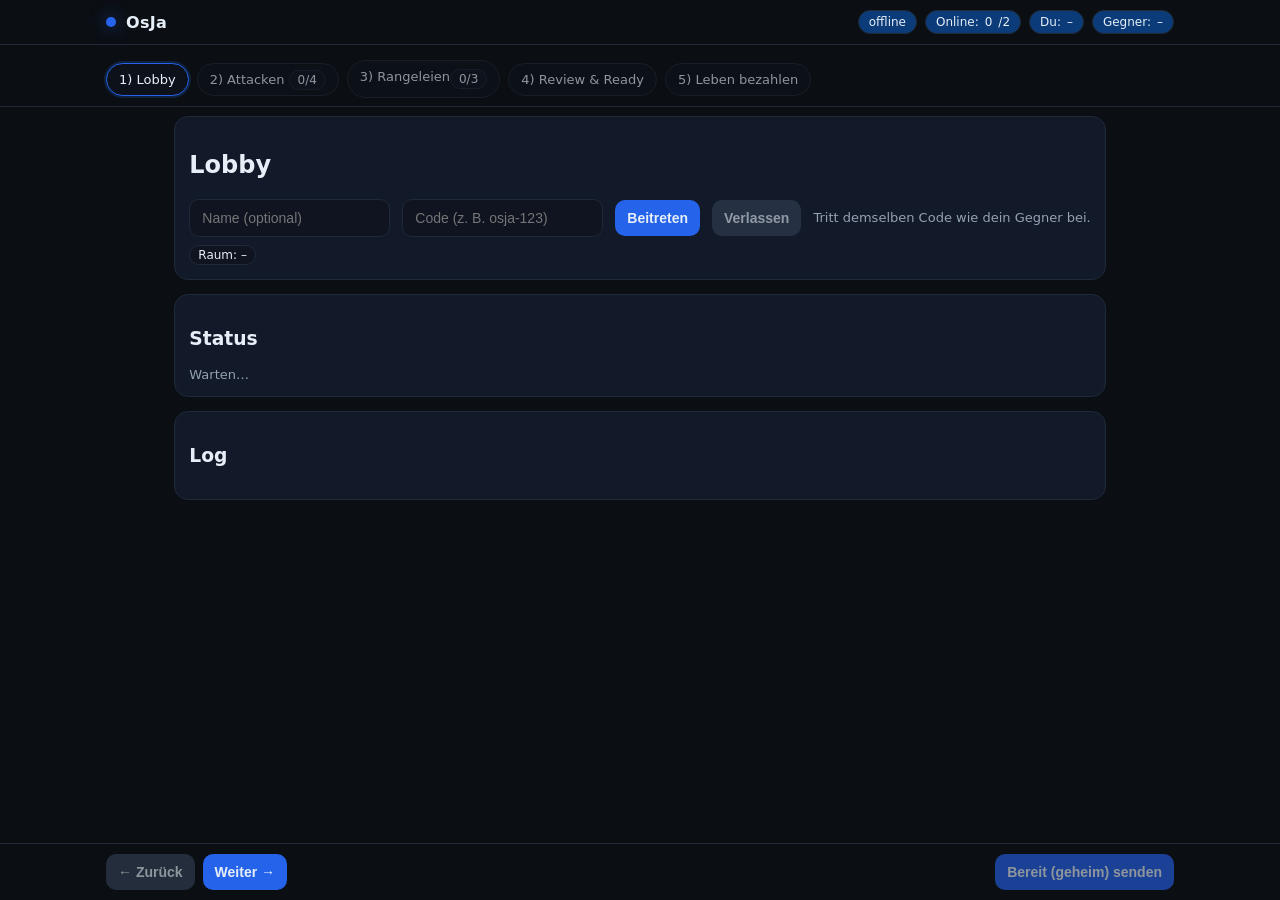
==== battle.html @ c01be44a "Update battle.html" ====
<!doctype html>
<html lang="de">
<head>
  <meta charset="utf-8"/>
  <meta name="viewport" content="width=device-width,initial-scale=1"/>
  <title>OsJa – Battle (überarbeitet)</title>
  <style>
    :root{
      --bg:#0b0f14; --panel:#0e1524; --line:#1f2b3f; --muted:#9aa7b6;
      --me:#38bdf8; --opp:#f472b6; --sys:#a3e635; --accent:#60a5fa;
      --ok:#86efac; --warn:#facc15; --err:#fca5a5;
    }
    *{box-sizing:border-box}
    html,body{margin:0;background:radial-gradient(1200px 600px at 20% -10%,#101827 0%,transparent 70%),
                         radial-gradient(900px 600px at 120% 10%,#0a1220 0%,transparent 60%),
                         var(--bg);color:#e6eef7;font-family:ui-sans-serif,system-ui,-apple-system,Segoe UI,Roboto,Helvetica,Arial,sans-serif}
    a{color:var(--accent)}
    .wrap{max-width:1200px;margin:0 auto;padding:16px}
    h1{margin:0 0 10px;font-size:20px;letter-spacing:.3px}
    h2{margin:6px 0 8px;font-size:16px}
    .muted{color:var(--muted);font-size:13px}

    /* Layout */
    .cols{display:grid;grid-template-columns:320px 1fr 340px;gap:12px}
    @media (max-width:1100px){.cols{grid-template-columns:1fr}}
    .panel{background:linear-gradient(180deg,#101a30,#0b1322);border:1px solid var(--line);border-radius:14px;padding:12px;min-height:120px;box-shadow:0 4px 24px rgba(0,0,0,.35)}

    /* Log */
    .log{max-height:60vh;overflow:auto;font-size:13px;line-height:1.35}
    .log .it{padding:6px 8px;border-bottom:1px solid #0e1420}
    .tag{font-weight:700;margin-right:6px}
    .me{color:var(--me)} .opp{color:var(--opp)} .sys{color:var(--sys)}
    .dmg{color:#f87171} .heal{color:#86efac}

    /* Board */
    .board{display:grid;grid-template-columns:1fr 1fr;gap:10px}
    .side{border:1px dashed var(--line);border-radius:12px;padding:10px;background:rgba(255,255,255,.02)}
    .side h3{margin:4px 0 8px;font-size:14px;display:flex;gap:8px;align-items:center;justify-content:space-between}
    .unit{display:flex;align-items:center;justify-content:space-between;gap:10px;background:#0f1420;border:1px solid var(--line);border-radius:12px;padding:10px;margin-bottom:8px;cursor:pointer;transition:transform .05s ease}
    .unit:hover{transform:translateY(-1px)}
    .unit.sel{outline:2px solid var(--accent);box-shadow:0 0 0 3px rgba(96,165,250,.15) inset}
    .hp{font-family:ui-monospace,Menlo,monospace}
    .pill{border:1px solid var(--line);border-radius:999px;padding:2px 8px;font-size:12px;background:#0b0f14}
    .grid2{display:grid;grid-template-columns:1fr;gap:6px}

    /* Right panel */
    .atklist{max-height:42vh;overflow:auto;border:1px solid var(--line);border-radius:12px;padding:6px;background:#0f1420}
    .atk{display:flex;justify-content:space-between;align-items:center;gap:8px;padding:8px;border-bottom:1px solid #0e1420}
    .atk:last-child{border-bottom:0}
    .small{font-size:12px;color:var(--muted)}
    .footer{display:flex;gap:8px;align-items:center;justify-content:space-between;margin-top:10px}
    .warnb{color:var(--warn)}

    button,select,input{background:#0f1420;color:#e6eef7;border:1px solid var(--line);border-radius:10px;padding:8px 10px;font-size:14px}
    button.primary{background:#2563eb;border:0}
    button:disabled{opacity:.6;cursor:not-allowed}

    .row{display:flex;gap:8px;align-items:center;flex-wrap:wrap}
    .topbar{display:flex;justify-content:space-between;align-items:center;margin-bottom:8px}
  </style>
</head>
<body>
  <div class="wrap">
    <div class="topbar">
      <h1>OsJa – Battle</h1>
      <div class="row">
        <a href="index.html">← Zurück</a>
        <span class="pill" id="turnInfo">Priority: –</span>
        <span class="pill" id="syncInfo">Offline</span>
      </div>
    </div>

    <div class="cols">
      <!-- LEFT: LOG -->
      <div class="panel">
        <h2>Game Log</h2>
        <div class="log" id="log"></div>
      </div>

      <!-- MIDDLE: BOARD -->
      <div class="panel">
        <h2>Spielfeld</h2>
        <div class="board">
          <div class="side" id="meSide">
            <h3>
              <span>Du</span>
              <span>
                <span class="pill hp" id="meHpPill">–</span>
                <span class="pill" id="meRage">Wut: 0</span>
              </span>
            </h3>
            <div class="unit" id="meChar"></div>
            <div class="grid2" style="margin-top:6px">
              <div>
                <div class="row" style="justify-content:space-between"><b>Deine Monster</b></div>
                <div id="myMonsters"></div>
              </div>
            </div>
          </div>

          <div class="side" id="oppSide">
            <h3>
              <span>Gegner</span>
              <span>
                <span class="pill hp" id="oppHpPill">–</span>
                <span class="pill" id="oppRage">Wut: 0</span>
              </span>
            </h3>
            <div class="unit" id="oppChar"></div>
            <div class="grid2" style="margin-top:6px">
              <div>
                <div class="row" style="justify-content:space-between"><b>Gegnerische Monster</b></div>
                <div id="oppMonsters"></div>
              </div>
            </div>
          </div>
        </div>
        <div class="muted" style="margin-top:6px">Tipp: Klicke auf dich/deine Monster, wähle rechts eine Attacke und unten „Fertig“.</div>
      </div>

      <!-- RIGHT: ACTIONS -->
      <div class="panel">
        <h2>Aktionen</h2>
        <div class="muted" id="selInfo">Kein Ziel/Charakter ausgewählt.</div>

        <div style="margin:8px 0">
          <div class="atklist" id="atkList"></div>
        </div>

        <div class="row">
          <label>Target:
            <select id="targetSel"></select>
          </label>
        </div>

        <div class="footer">
          <div class="row">
            <button id="passBtn" class="secondary">Passen</button>
          </div>
          <div class="row">
            <button id="commitBtn" class="primary">Fertig</button>
          </div>
        </div>

        <div class="muted" style="margin-top:8px">
          Priority: Nur der Spieler mit Priority darf ausführen/passen. Danach wechselt Priority.
        </div>
      </div>
    </div>
  </div>

<script>
/*************************
 *  MULTIPLAYER SYNC     *
 *************************/
const params = new URLSearchParams(location.search);
const room = params.get('room') || 'default';
const storeKey = `osja_room_${room}`;          // <— jetzt localStorage (tab-übergreifend)
const clientId = `${Date.now()}_${Math.random().toString(36).slice(2,8)}`;
let lastSeenVersion = 0;

function saveSharedState(payload){
  const pack = { v: (lastSeenVersion+1), by: clientId, ts: Date.now(), payload };
  localStorage.setItem(storeKey, JSON.stringify(pack));
  lastSeenVersion = pack.v;
  updateSyncBadge(true);
}

function readSharedState(){
  const raw = localStorage.getItem(storeKey);
  if(!raw) return null;
  try{ return JSON.parse(raw); }catch(e){ return null; }
}

window.addEventListener('storage', (ev)=>{
  if(ev.key !== storeKey || !ev.newValue) return;
  const pack = JSON.parse(ev.newValue);
  if(pack.by === clientId) return; // Eigene Writes ignorieren
  applyFromShared(pack.payload, pack.v);
});

function updateSyncBadge(ok){
  const el = document.getElementById('syncInfo');
  el.textContent = ok ? 'Verbunden' : 'Offline';
  el.style.background = ok ? 'rgba(134,239,172,.1)' : '';
}

/*************************
 *  GAME BOOTSTRAP       *
 *************************/
// Erwartet: auf der Auswahl-Seite wurde unter osja_game_<room> gespeichert
const selKey = `osja_game_${room}`;
const rawSel = sessionStorage.getItem(selKey);
if(!rawSel){ alert('Kein Game-State gefunden. Zurück zur Auswahl.'); location.href = 'index.html'; }
const gs = JSON.parse(rawSel);

const meStart = Number(gs.life?.myStartLife||500) - Number(gs.life?.myPay||0);
const oppHadVA = (gs.passives?.opp||[]).includes('Verführerisches Angebot');
const oppStartBase = oppHadVA ? 400 : 500;
const oppStart = oppStartBase - Number(gs.life?.oppPay||0);

// eigene bekannte Attacken (aus Auswahl)
const myKnownAttacks = new Set(gs.selections?.attacks || []);

/*************************
 *  CORE MODEL           *
 *************************/
let idSeq = 1; const newId = () => `id_${idSeq++}`;

const state = {
  version: 0,
  priority: gs.life?.starter === 'me' ? 'me' : 'opp',
  me: { id:'me', name: gs.myId || 'Du', hp: meStart, maxHp: meStart, rage: 0, nextDamageBonus: 0,
        passives: new Set(gs.passives?.me || []), knownAttacks: new Set(myKnownAttacks), mods:{ dmgTakenFlatMinus:0 } },
  opp:{ id:'opp', name: gs.oppId || 'Gegner', hp: oppStart, maxHp: oppStartBase, rage:0, nextDamageBonus:0,
        passives: new Set(gs.passives?.opp || []), knownAttacks: new Set(gs.passives?.opp || []), mods:{ dmgTakenFlatMinus:0 } },
  myMonsters: [],
  oppMonsters: [],
  locks: {}, // z.B. Attack-Locks (Wachsames Auge)
  selection: { actor:null, action:null, target:null }
};

if (state.me.passives.has('Metallschild')) state.me.mods.dmgTakenFlatMinus += 10;
if (state.opp.passives.has('Metallschild')) state.opp.mods.dmgTakenFlatMinus += 10;

/*************************
 *  LOGGING              *
 *************************/
const logEl = document.getElementById('log');
function logLine({who='sys', text='', cls=''}){
  const div = document.createElement('div');
  div.className = `it ${cls}`;
  const tag = document.createElement('span');
  tag.className = `tag ${who==='me'?'me':who==='opp'?'opp':'sys'}`;
  tag.textContent = who==='me' ? '[ME]' : who==='opp' ? '[OPP]' : '[SYS]';
  div.appendChild(tag);
  const span = document.createElement('span');
  span.innerHTML = text;
  div.appendChild(span);
  logEl.appendChild(div);
  logEl.scrollTop = logEl.scrollHeight;
}
function logDamage(who, fromName, toName, amt){ logLine({who, text:`<span class="dmg">-${amt} HP</span> ${toName} durch <b>${fromName}</b>.`}); }
function logHeal(who, targetName, amt){ logLine({who, text:`<span class="heal">+${amt} HP</span> für <b>${targetName}</b>.`}); }
function logGainLife(who, targetName, amt){ logLine({who, text:`<span class="heal">+${amt} Max-HP</span> & HP für <b>${targetName}</b>.`}); }

/*************************
 *  RENDER               *
 *************************/
const $ = (id)=>document.getElementById(id);
const meHpPill = $("meHpPill"), oppHpPill = $("oppHpPill"), meRage = $("meRage"), oppRage = $("oppRage"), turnInfo = $("turnInfo");
const meChar = $("meChar"), oppChar = $("oppChar"), myMonWrap = $("myMonsters"), oppMonWrap = $("oppMonsters");
const atkList = $("atkList"), selInfo = $("selInfo"), targetSel = $("targetSel"), commitBtn = $("commitBtn"), passBtn = $("passBtn");

function fmtHP(u){ return `${u.hp}/${u.maxHp}`; }
function renderHpBars(){ meHpPill.textContent = fmtHP(state.me); oppHpPill.textContent = fmtHP(state.opp); meRage.textContent = `Wut: ${state.me.rage}`; oppRage.textContent = `Wut: ${state.opp.rage}`; }
function renderPriority(){ turnInfo.textContent = `Priority: ${state.priority==='me'?'Du':'Gegner'}`; commitBtn.disabled = !(state.priority==='me' && state.selection.actor && state.selection.action && isOwn(state.selection.actor)); passBtn.disabled = !(state.priority==='me'); }

function unitBox(u, sel){ return `<div><b>${u.name}</b>${u.taunt?' <span class="pill">Spott</span>':''}${u.atk>0&&u.side?` <span class="pill">ATK ${u.atk}</span>`:''}</div><div class="hp">${fmtHP(u)}</div>`; }

function renderUnits(){
  meChar.innerHTML = unitBox({...state.me, side:'me'}, state.selection.actor==='me');
  meChar.className = 'unit'+(state.selection.actor==='me'?' sel':'');
  meChar.onclick = ()=>selectActor('me');

  oppChar.innerHTML = unitBox({...state.opp, side:'opp'}, state.selection.actor==='opp');
  oppChar.className = 'unit'+(state.selection.actor==='opp'?' sel':'');
  oppChar.onclick = ()=>selectActor('opp');

  myMonWrap.innerHTML='';
  state.myMonsters.forEach(m=>{
    const d=document.createElement('div');
    d.className='unit'+(state.selection.actor===m.id?' sel':'');
    d.innerHTML=unitBox({...m, side:'me'});
    d.onclick=()=>selectActor(m.id);
    myMonWrap.appendChild(d);
  });
  oppMonWrap.innerHTML='';
  state.oppMonsters.forEach(m=>{
    const d=document.createElement('div');
    d.className='unit'+(state.selection.actor===m.id?' sel':'');
    d.innerHTML=unitBox({...m, side:'opp'});
    d.onclick=()=>selectActor(m.id);
    oppMonWrap.appendChild(d);
  });

  // target select
  targetSel.innerHTML='';
  getAllUnits().forEach(u=>{
    const opt=document.createElement('option');
    opt.value=u.id; opt.textContent=`${u.side==='me'?'[ME]':'[OPP]'} ${u.name}`;
    targetSel.appendChild(opt);
  });
  if (state.selection.target) targetSel.value = state.selection.target;
}

function isOwn(actorId){
  if(actorId==='me') return true;
  if(actorId==='opp') return false;
  return !!state.myMonsters.find(x=>x.id===actorId);
}

function renderActions(){
  const actor = getUnit(state.selection.actor);
  let actions=[]; let readOnly=false;
  if(!actor){ selInfo.textContent='Kein Ziel/Charakter ausgewählt.'; }
  else{
    selInfo.textContent = `Ausgewählt: ${actor.side==='me'?'[ME]':'[OPP]'} ${actor.name}`;

    if(actor.side==='me'){
      // Hauptcharakter → eigene bekannten Attacken + generische
      actions = [...state.me.knownAttacks];
    } else if(actor.side==='opp'){
      // Gegner: nur Anzeige (read-only)
      actions = [...state.opp.knownAttacks];
      readOnly=true;
    } else {
      // Monster: Standardangriff, falls ATK>0 und kann angreifen
      if(actor.atk>0 && actor.canAttack!==false){ actions.push(`Monsterangriff (${actor.atk})`); }
      // evtl. eigene bekannte Attacken des Monsters
      if(actor.knownAttacks) actions = actions.concat([...actor.knownAttacks]);
    }
  }

  atkList.innerHTML='';
  actions.forEach(a=>{
    const row=document.createElement('div'); row.className='atk';
    const left=document.createElement('div'); left.innerHTML = `<b>${a}</b>`;
    const right=document.createElement('div');
    if(!readOnly && isOwn(actor?.id)){
      const btn=document.createElement('button'); btn.textContent='Wählen';
      btn.onclick=()=>{ state.selection.action=a; renderActions(); renderPriority(); };
      right.appendChild(btn);
    } else {
      right.innerHTML = `<span class="small muted">Nur Anzeige</span>`;
    }
    row.appendChild(left); row.appendChild(right);
    if(state.selection.action===a){ row.style.outline='2px solid #2563eb'; }
    atkList.appendChild(row);
  });
  if(actions.length===0){ atkList.innerHTML = `<div class="small">Für diese Einheit sind noch keine Attacken bekannt.</div>`; }
}

function renderAll(){ renderHpBars(); renderUnits(); renderActions(); renderPriority(); }

/*************************
 *  SELECTION            *
 *************************/
function selectActor(id){
  state.selection.actor=id;
  const actor = getUnit(id);
  const defaultTarget = (actor?.side==='me' ? state.opp.id : state.me.id);
  state.selection.target = defaultTarget;
  state.selection.action = null;
  renderAll();
}

targetSel.addEventListener('change', ()=>{ state.selection.target = targetSel.value; renderPriority(); });

/*************************
 *  UTILS / ACCESS       *
 *************************/
function getAllUnits(){
  return [
    {...state.me, side:'me'},
    ...state.myMonsters.map(m=>({...m, side:'me'})),
    {...state.opp, side:'opp'},
    ...state.oppMonsters.map(m=>({...m, side:'opp'})),
  ];
}
function getUnit(id){
  if(!id) return null;
  if(id==='me') return {...state.me, side:'me'};
  if(id==='opp') return {...state.opp, side:'opp'};
  const m1=state.myMonsters.find(x=>x.id===id); if(m1) return {...m1, side:'me'};
  const m2=state.oppMonsters.find(x=>x.id===id); if(m2) return {...m2, side:'opp'};
  return null;
}
function refUnit(id){
  if(id==='me') return state.me;
  if(id==='opp') return state.opp;
  let r=state.myMonsters.find(x=>x.id===id); if(r) return r;
  r=state.oppMonsters.find(x=>x.id===id); if(r) return r;
  return null;
}
function clampHp(u){ u.hp = Math.max(0, Math.min(u.hp, u.maxHp)); }

/*************************
 *  ENGINE               *
 *************************/
const Engine = {
  damage({srcId, tgtId, base, modifiable=true, label='Attacke'}){
    const src = refUnit(srcId), tgt = refUnit(tgtId);
    if(!src || !tgt) return;
    let dmg = base;
    if (modifiable) {
      const bonus = (src.nextDamageBonus||0) + (src.rage||0);
      dmg += bonus;
      src.nextDamageBonus = 0; // verbrauchen
      src.rage = 0;
      const red = (tgt.mods?.dmgTakenFlatMinus||0);
      dmg = Math.max(0, dmg - red);
    }
    tgt.hp -= dmg; clampHp(tgt);
    logDamage(src.side||'me', label, tgt.name||tgt.id, dmg);
  },
  heal({tgtId, amount}){ const t = refUnit(tgtId); if(!t) return; const before=t.hp; t.hp=Math.min(t.maxHp,t.hp+amount); logHeal(t.side||'me', t.name||t.id, t.hp-before); },
  gainLife({tgtId, amount}){ const t=refUnit(tgtId); if(!t) return; t.maxHp+=amount; t.hp+=amount; logGainLife(t.side||'me', t.name||t.id, amount); },
  addNextDamageBonus({srcId, amount, label}){ const s=refUnit(srcId); if(!s) return; s.nextDamageBonus=(s.nextDamageBonus||0)+amount; logLine({who:s.side||'me', text:`${label||'Bonus'}: +${amount} auf nächste Schadensattacke.`}); },
  addRage({srcId, amount}){ const s=refUnit(srcId); if(!s) return; s.rage=(s.rage||0)+amount; logLine({who:s.side||'me', text:`Wut +${amount}.`}); },
  summon({side,name,hp,maxHp,atk=0,taunt=false,canAttack=true,onSummonDamage=0}){
    const u = { id:newId(), name, hp:hp??maxHp, maxHp:maxHp??hp, atk, taunt, canAttack, knownAttacks:new Set() };
    if(side==='me') state.myMonsters.push(u); else state.oppMonsters.push(u);
    logLine({ who: side, text:`beschwört <b>${name}</b> (${atk}/${u.maxHp}${taunt?' mit Spott':''}).`});
    if(onSummonDamage>0){ const targetId = side==='me' ? state.opp.id : state.me.id; Engine.damage({srcId:u.id, tgtId:targetId, base:onSummonDamage, label:`${name} (Beschwörung)`}); }
  },
  grantTaunt({tgtId}){ const t=refUnit(tgtId); if(!t) return; t.taunt = true; logLine({who:t.side||'me', text:`<b>${t.name}</b> erhält Spott.`}); },
  grantAttack100({tgtId}){ const t=refUnit(tgtId); if(!t) return; t.knownAttacks = t.knownAttacks || new Set(); t.knownAttacks.add('Lehren: 100 Schaden'); logLine({who:t.side||'me', text:`<b>${t.name}</b> lernt: „100 Schaden“.`}); },
  giveAlliedMonstersLife({side, amount}){
    const arr = side==='me' ? state.myMonsters : state.oppMonsters;
    arr.forEach(m=>{ m.maxHp += amount; m.hp += amount; });
    logLine({ who: side, text:`Alle eigenen Monster erhalten +${amount} Leben.` });
  },
  sacrifice({side, monId}){
    const arr = side==='me' ? state.myMonsters : state.oppMonsters;
    const idx = arr.findIndex(m=>m.id===monId); if(idx<0) return;
    const m = arr[idx]; arr.splice(idx,1);
    const team = side==='me' ? [state.me, ...state.myMonsters] : [state.opp, ...state.oppMonsters];
    team.forEach(u=>{ u.maxHp += m.maxHp; u.hp += m.maxHp; });
    logLine({who:side, text:`opfert <b>${m.name}</b>. Verbündete erhalten zusammen +${m.maxHp} Max-HP und HP.`});
  }
};

/*************************
 *  ATTACKS REGISTRY     *
 *************************/
const ATK = {
  // GENERISCHER MONSTERANGRIFF
  'Monsterangriff': { needsTarget:true, run: ({actorId,targetId})=>{ const a=refUnit(actorId); Engine.damage({srcId:actorId,tgtId:targetId,base:a.atk,modifiable:true,label:`${a.name} greift an`}); } },

  // BASICS
  'Schwertschlag': { needsTarget:true, run: ({actorId,targetId})=>Engine.damage({srcId:actorId,tgtId:targetId,base:100,modifiable:true,label:'Schwertschlag'}) },
  'Verrat': { needsTarget:true, run: ({actorId,targetId})=>Engine.damage({srcId:actorId,tgtId:targetId,base:80,modifiable:true,label:'Verrat'}) },
  'Sicherer Schlag': { needsTarget:true, run: ({actorId,targetId})=>Engine.damage({srcId:actorId,tgtId:targetId,base:90,modifiable:false,label:'Sicherer Schlag'}) },
  'Geheime Mission': { needsTarget:true, run: ({actorId,targetId})=>Engine.damage({srcId:actorId,tgtId:targetId,base:90,modifiable:true,label:'Geheime Mission'}) },
  'Sichere und geheime Mission': { needsTarget:true, run: ({actorId,targetId})=>Engine.damage({srcId:actorId,tgtId:targetId,base:60,modifiable:false,label:'Sichere und geheime Mission'}) },
  'Heilung': { needsTarget:true, run: ({targetId})=>Engine.heal({tgtId:targetId,amount:100}) },
  'Über dem Horizont': { needsTarget:false, run: ({actorId})=>Engine.gainLife({tgtId:actorId,amount:120}) },
  'Wut': { needsTarget:false, run: ({actorId})=>Engine.addNextDamageBonus({srcId:actorId,amount:20,label:'Wut'}) },
  'Vorbereitung': { needsTarget:false, run: ({actorId})=>Engine.addNextDamageBonus({srcId:actorId,amount:30,label:'Vorbereitung'}) },
  'Feurige Waffen': { needsTarget:false, run: ({actorId})=>Engine.addRage({srcId:actorId,amount:10}) },
  'Hartes Training': { needsTarget:false, run: ({actorId})=>Engine.addRage({srcId:actorId,amount:10}) },
  'Messerstich': { needsTarget:true, run: ({actorId,targetId})=>Engine.damage({srcId:actorId,tgtId:targetId,base:20,modifiable:true,label:'Messerstich'}) },
  'Messerwürfe': { needsTarget:true, run: ({actorId,targetId})=>{ for(let i=0;i<4;i++) Engine.damage({srcId:actorId,tgtId:targetId,base:20,modifiable:true,label:'Messerwürfe'}); } },
  'Letzter Wille': { needsTarget:true, run: ({actorId,targetId})=>{ for(let i=0;i<5;i++) Engine.damage({srcId:actorId,tgtId:targetId,base:20,modifiable:true,label:'Letzter Wille'}); } },
  'Finale': { needsTarget:true, run: ({actorId,targetId})=>Engine.damage({srcId:actorId,tgtId:targetId,base:150,modifiable:true,label:'Finale'}) },
  'Seelenschlag': { needsTarget:true, run: ({actorId,targetId})=>{ Engine.damage({srcId:actorId,tgtId:targetId,base:120,modifiable:true,label:'Seelenschlag'}); Engine.damage({srcId:actorId,tgtId:actorId,base:50,modifiable:false,label:'Selbstschaden'}); } },
  'Gleichheit': { needsTarget:false, run: ({actorId})=>{ const enemy = actorId==='me'? state.opp : state.me; const me = actorId==='me'? state.me : state.opp; enemy.hp = Math.min(enemy.maxHp, me.hp); logLine({who: (actorId==='me'?'me':'opp'), text:`Gleicht die gegnerischen Leben auf ${enemy.hp} an.`}); } },
  'Langsam, aber sicher': { needsTarget:true, run: ({actorId,targetId})=>{ const a=refUnit(actorId); a._done = a._done||0; a._done++; const count = a._done; Engine.damage({srcId:actorId,tgtId:targetId,base:10*count,modifiable:true,label:'Langsam, aber sicher'}); } },

  // LEHREN / BUFFS
  'Lehren': { needsTarget:true, run: ({targetId})=>Engine.grantAttack100({tgtId:targetId}) },
  'Lehren: 100 Schaden': { needsTarget:true, run: ({actorId,targetId})=>Engine.damage({srcId:actorId,tgtId:targetId,base:100,modifiable:true,label:'100 Schaden'}) },
  'Geschenk des Lebens': { needsTarget:false, run: ({actorId})=>{ const side = actorId==='me'?'me':'opp'; Engine.giveAlliedMonstersLife({side, amount:50}); } },
  'Lebender Schild': { needsTarget:true, run: ({targetId})=>Engine.grantTaunt({tgtId:targetId}) },
  'Opfer': { needsTarget:true, run: ({actorId,targetId})=>{ const side = (getUnit(targetId)?.side)||'me'; Engine.sacrifice({side, monId:targetId}); } },

  // BESCHWÖRUNGEN
  'Freund der Tiere': { needsTarget:false, run: ({actorId})=>{ const side = actorId==='me'?'me':'opp'; Engine.summon({side,name:'Tierfreund-Monster',hp:50,maxHp:50,atk:50}); } },
  'Karnickel': { needsTarget:false, run: ({actorId})=>{ const side = actorId==='me'?'me':'opp'; for(let i=0;i<3;i++) Engine.summon({side,name:`Kaninchen ${i+1}`,hp:10,maxHp:10,atk:0}); } },
  'Lebender Baum': { needsTarget:false, run: ({actorId})=>{ const side = actorId==='me'?'me':'opp'; Engine.summon({side,name:'Lebender Baum',hp:150,maxHp:150,atk:0}); } },
  'Wand': { needsTarget:false, run: ({actorId})=>{ const side = actorId==='me'?'me':'opp'; Engine.summon({side,name:'Wand',hp:10,maxHp:10,atk:0,taunt:true,canAttack:false}); } },
  'Feuerkobold': { needsTarget:false, run: ({actorId})=>{ const side = actorId==='me'?'me':'opp'; Engine.summon({side,name:'Feuerkobold',hp:50,maxHp:50,atk:0,onSummonDamage:50}); } }
};

/*************************
 *  ACTION FLOW          *
 *************************/
commitBtn.addEventListener('click', ()=>{
  if(state.priority!=='me'){ warn('Du hast gerade keine Priority.'); return; }
  const actor = getUnit(state.selection.actor);
  if(!actor){ warn('Kein Akteur gewählt.'); return; }
  if(!isOwn(actor.id)){ warn('Du kannst nur mit deinen Einheiten agieren.'); return; }
  const actionName = state.selection.action; if(!actionName){ warn('Bitte eine Attacke auswählen.'); return; }

  const impl = resolveAttack(actionName, actor.id); if(!impl){ warn(`Kein Handler für „${actionName}“.`); return; }

  let targetId = state.selection.target;
  if(impl.needsTarget && !targetId){ warn('Bitte ein Ziel wählen.'); return; }
  if(!impl.needsTarget) targetId = null;

  // Ausführen → in "local" State, dann synchron speichern
  try{
    impl.run({actorId:actor.id, targetId});
    logLine({who:'me', text:`setzt <b>${actionName}</b> ein${targetId?` → <i>${getUnit(targetId)?.name||targetId}</i>`:''}.`});
  }catch(e){ warn('Fehler bei Attacke: '+(e?.message||e)); return; }

  postActionCleanup(actor.id, actionName);
  // Sync: Speichere gesamten State (Serialisierung von Sets!)
  saveSharedState(serializeState());
});

passBtn.addEventListener('click', ()=>{
  if(state.priority!=='me'){ warn('Du hast gerade keine Priority.'); return; }
  logLine({who:'me', text:`passt.`, cls:'muted'});
  endPriority();
  saveSharedState(serializeState());
});

function endPriority(){ state.priority = (state.priority==='me'?'opp':'me'); renderAll(); }

function postActionCleanup(actorId, actionName){ checkWin(); endPriority(); }

function checkWin(){
  if(state.me.hp<=0 && state.opp.hp<=0){ logLine({text:'Unentschieden – beide besiegt.', who:'sys'}); commitBtn.disabled = passBtn.disabled = true; }
  else if(state.me.hp<=0){ logLine({text:'Du wurdest besiegt.', who:'sys'}); commitBtn.disabled = passBtn.disabled = true; }
  else if(state.opp.hp<=0){ logLine({text:'Der Gegner wurde besiegt! 🎉', who:'sys'}); commitBtn.disabled = passBtn.disabled = true; }
}

function warn(msg){ logLine({who:'sys', text:`<span class="warnb">Hinweis:</span> ${msg}`}); }

/*************************
 *  ATTACK RESOLUTION    *
 *************************/
function resolveAttack(name, actorId){
  if(name.startsWith('Monsterangriff')) return ATK['Monsterangriff'];
  if(ATK[name]) return ATK[name];
  // Fallback: Von Lehren vergebene
  if(name==='Lehren: 100 Schaden') return ATK['Lehren: 100 Schaden'];
  return null;
}

/*************************
 *  SERIALIZE / APPLY    *
 *************************/
function serializeState(){
  // Sets → Arrays
  const to = (u)=>({ ...u, passives:[...(u.passives||[])], knownAttacks:[...(u.knownAttacks||[])] });
  return {
    version: (state.version||0)+1,
    priority: state.priority,
    me: to(state.me), opp: to(state.opp),
    myMonsters: state.myMonsters.map(to),
    oppMonsters: state.oppMonsters.map(to)
  };
}

function inflateUnit(u){ return ({...u, passives:new Set(u.passives||[]), knownAttacks:new Set(u.knownAttacks||[])}); }

function applyFromShared(payload, v){
  // In dieser Implementierung spiegeln beide Tabs denselben Zustand.
  // Tab A ist "me" aus seiner Sicht, Tab B muss die Seiten drehen.
  // Heuristik: Wenn gs.myId/oppId unterschiedlich sind, drehe für Remote.
  const remote = payload;
  state.version = remote.version;
  state.priority = (remote.priority==='me' ? 'opp' : 'me'); // Sicht drehen

  // Seiten tauschen (damit dieser Client weiterhin "me" ist)
  state.me = inflateUnit(remote.opp);
  state.opp = inflateUnit(remote.me);
  state.myMonsters = remote.oppMonsters.map(inflateUnit);
  state.oppMonsters = remote.myMonsters.map(inflateUnit);

  renderAll();
}

/*************************
 *  INIT                 *
 *************************/
(function init(){
  logLine({who:'sys', text:`Match geladen. Starter (Priority): <b>${state.priority==='me'?'Du':'Gegner'}</b>.`});
  // Falls es schon einen Shared-State gibt, übernehmen (zweiter Tab)
  const pack = readSharedState();
  if(pack){ applyFromShared(pack.payload, pack.v); lastSeenVersion = pack.v; updateSyncBadge(true); }
  else { renderAll(); saveSharedState(serializeState()); }
})();
</script>
</body>
</html>
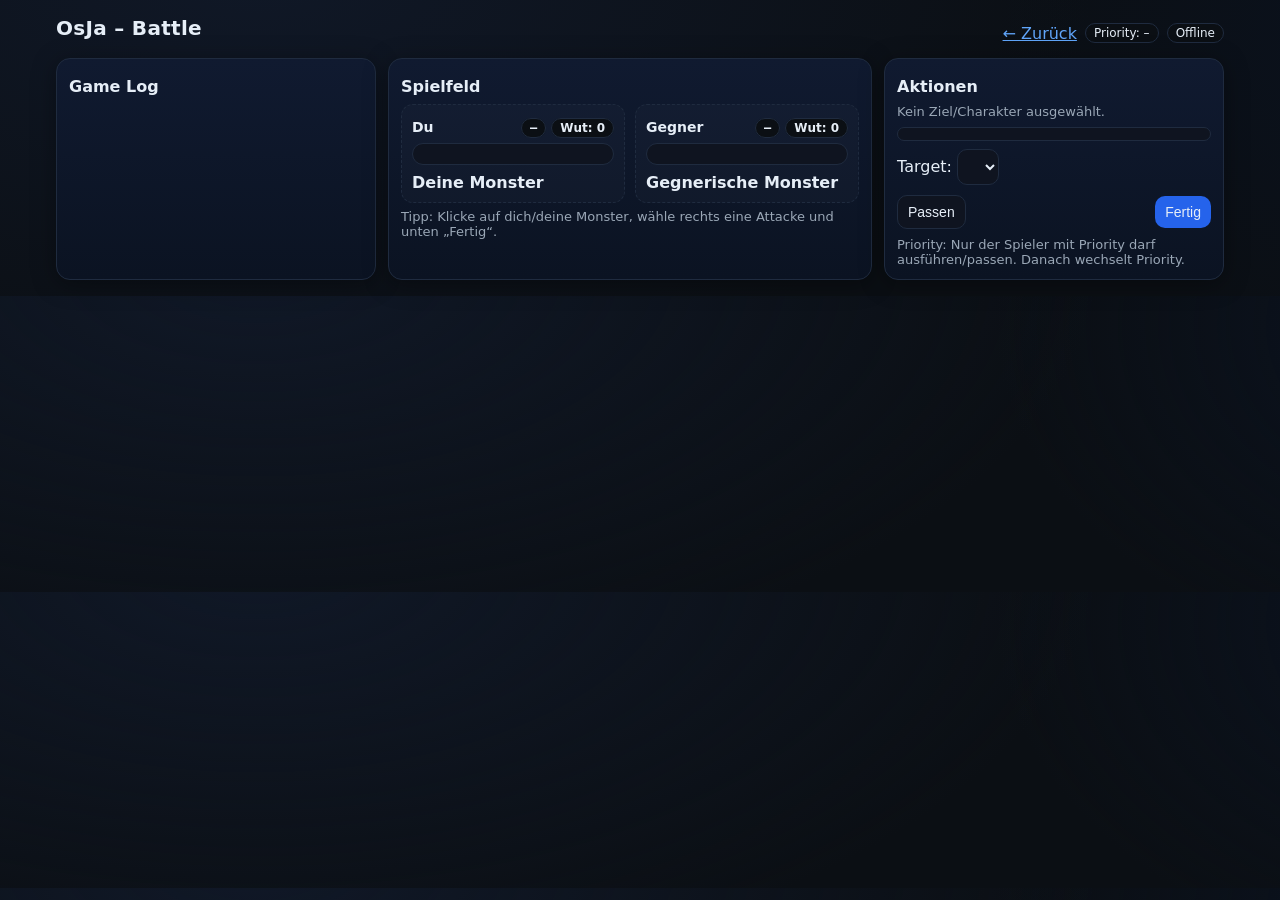
==== commit 343577a1: "Merge branch 'main' into codex/fix-errors-in-battle.html-0rrfrd" ====
--- a/battle.html
+++ b/battle.html
@@ -210,14 +210,15 @@
 const state = {
   version: 0,
   priority: gs.life?.starter === 'me' ? 'me' : 'opp',
-  me: { id:'me', name: gs.myId || 'Du', hp: meStart, maxHp: meStart, rage: 0, nextDamageBonus: 0,
+  me: { id:'me', name: (gs.myId || 'Du').split('-')[0], hp: meStart, maxHp: meStart, rage: 0, nextDamageBonus: 0,
         passives: new Set(gs.passives?.me || []), knownAttacks: new Set(myKnownAttacks), mods:{ dmgTakenFlatMinus:0 } },
-  opp:{ id:'opp', name: gs.oppId || 'Gegner', hp: oppStart, maxHp: oppStartBase, rage:0, nextDamageBonus:0,
-        passives: new Set(gs.passives?.opp || []), knownAttacks: new Set(gs.passives?.opp || []), mods:{ dmgTakenFlatMinus:0 } },
+  opp:{ id:'opp', name: (gs.oppId || 'Gegner').split('-')[0], hp: oppStart, maxHp: oppStartBase, rage:0, nextDamageBonus:0,
+        passives: new Set(gs.passives?.opp || []), knownAttacks: new Set(), mods:{ dmgTakenFlatMinus:0 } },
   myMonsters: [],
   oppMonsters: [],
   locks: {}, // z.B. Attack-Locks (Wachsames Auge)
-  selection: { actor:null, action:null, target:null }
+  selection: { actor:null, action:null, target:null },
+  log: []
 };
 
 if (state.me.passives.has('Metallschild')) state.me.mods.dmgTakenFlatMinus += 10;
@@ -228,6 +229,7 @@
  *************************/
 const logEl = document.getElementById('log');
 function logLine({who='sys', text='', cls=''}){
+  state.log.push({who, text, cls});
   const div = document.createElement('div');
   div.className = `it ${cls}`;
   const tag = document.createElement('span');
@@ -238,6 +240,22 @@
   span.innerHTML = text;
   div.appendChild(span);
   logEl.appendChild(div);
+  logEl.scrollTop = logEl.scrollHeight;
+}
+function renderLog(){
+  logEl.innerHTML='';
+  state.log.forEach(entry=>{
+    const div=document.createElement('div');
+    div.className=`it ${entry.cls||''}`;
+    const tag=document.createElement('span');
+    tag.className=`tag ${entry.who==='me'?'me':entry.who==='opp'?'opp':'sys'}`;
+    tag.textContent=entry.who==='me'?'[ME]':entry.who==='opp'?'[OPP]':'[SYS]';
+    div.appendChild(tag);
+    const span=document.createElement('span');
+    span.innerHTML=entry.text;
+    div.appendChild(span);
+    logEl.appendChild(div);
+  });
   logEl.scrollTop = logEl.scrollHeight;
 }
 function logDamage(who, fromName, toName, amt){ logLine({who, text:`<span class="dmg">-${amt} HP</span> ${toName} durch <b>${fromName}</b>.`}); }
@@ -307,25 +325,28 @@
   else{
     selInfo.textContent = `Ausgewählt: ${actor.side==='me'?'[ME]':'[OPP]'} ${actor.name}`;
 
-    if(actor.side==='me'){
-      // Hauptcharakter → eigene bekannten Attacken + generische
+    if(actor.id==='me'){
       actions = [...state.me.knownAttacks];
-    } else if(actor.side==='opp'){
-      // Gegner: nur Anzeige (read-only)
-      actions = [...state.opp.knownAttacks];
-      readOnly=true;
+      readOnly = false;
+    } else if(actor.id==='opp'){
+      // Gegner: Passiven (nur Anzeige) + bekannte Attacken (nur Anzeige)
+      actions = [...state.opp.passives].map(p=>`${p} (Passiv)`).concat([...state.opp.knownAttacks]);
+      readOnly = true;
     } else {
-      // Monster: Standardangriff, falls ATK>0 und kann angreifen
+      // Monster
       if(actor.atk>0 && actor.canAttack!==false){ actions.push(`Monsterangriff (${actor.atk})`); }
-      // evtl. eigene bekannte Attacken des Monsters
+      if(actor.passives) actions = actions.concat([...actor.passives].map(p=>`${p} (Passiv)`));
       if(actor.knownAttacks) actions = actions.concat([...actor.knownAttacks]);
+      if(actor.side==='opp') readOnly=true;
     }
   }
 
   atkList.innerHTML='';
   actions.forEach(a=>{
     const row=document.createElement('div'); row.className='atk';
-    const left=document.createElement('div'); left.innerHTML = `<b>${a}</b>`;
+    const left=document.createElement('div');
+    const desc=getAttackDesc(a);
+    left.innerHTML = `<b>${a}</b>${desc?`<div class="small">${desc}</div>`:''}`;
     const right=document.createElement('div');
     if(!readOnly && isOwn(actor?.id)){
       const btn=document.createElement('button'); btn.textContent='Wählen';
@@ -341,7 +362,7 @@
   if(actions.length===0){ atkList.innerHTML = `<div class="small">Für diese Einheit sind noch keine Attacken bekannt.</div>`; }
 }
 
-function renderAll(){ renderHpBars(); renderUnits(); renderActions(); renderPriority(); }
+function renderAll(){ renderHpBars(); renderUnits(); renderActions(); renderPriority(); renderLog(); }
 
 /*************************
  *  SELECTION            *
@@ -385,37 +406,48 @@
 }
 function clampHp(u){ u.hp = Math.max(0, Math.min(u.hp, u.maxHp)); }
 
+function getSide(id){
+  if(id==='me' || state.myMonsters.some(m=>m.id===id)) return 'me';
+  if(id==='opp' || state.oppMonsters.some(m=>m.id===id)) return 'opp';
+  return 'me';
+}
+
+function recordKnownAttack(actorId, name){
+  const r = refUnit(actorId); if(!r) return;
+  r.knownAttacks = r.knownAttacks || new Set();
+  r.knownAttacks.add(name);
+}
+
 /*************************
  *  ENGINE               *
  *************************/
 const Engine = {
-  damage({srcId, tgtId, base, modifiable=true, label='Attacke'}){
+  damage({srcId, tgtId, base, modifiable=true, label='Attacke', consume=true}){
     const src = refUnit(srcId), tgt = refUnit(tgtId);
     if(!src || !tgt) return;
     let dmg = base;
     if (modifiable) {
       const bonus = (src.nextDamageBonus||0) + (src.rage||0);
       dmg += bonus;
-      src.nextDamageBonus = 0; // verbrauchen
-      src.rage = 0;
+      if(consume){ src.nextDamageBonus = 0; src.rage = 0; }
       const red = (tgt.mods?.dmgTakenFlatMinus||0);
       dmg = Math.max(0, dmg - red);
     }
     tgt.hp -= dmg; clampHp(tgt);
-    logDamage(src.side||'me', label, tgt.name||tgt.id, dmg);
+    logDamage(getSide(srcId), label, tgt.name||tgt.id, dmg);
   },
-  heal({tgtId, amount}){ const t = refUnit(tgtId); if(!t) return; const before=t.hp; t.hp=Math.min(t.maxHp,t.hp+amount); logHeal(t.side||'me', t.name||t.id, t.hp-before); },
-  gainLife({tgtId, amount}){ const t=refUnit(tgtId); if(!t) return; t.maxHp+=amount; t.hp+=amount; logGainLife(t.side||'me', t.name||t.id, amount); },
-  addNextDamageBonus({srcId, amount, label}){ const s=refUnit(srcId); if(!s) return; s.nextDamageBonus=(s.nextDamageBonus||0)+amount; logLine({who:s.side||'me', text:`${label||'Bonus'}: +${amount} auf nächste Schadensattacke.`}); },
-  addRage({srcId, amount}){ const s=refUnit(srcId); if(!s) return; s.rage=(s.rage||0)+amount; logLine({who:s.side||'me', text:`Wut +${amount}.`}); },
+  heal({tgtId, amount}){ const t = refUnit(tgtId); if(!t) return; const before=t.hp; t.hp=Math.min(t.maxHp,t.hp+amount); logHeal(getSide(tgtId), t.name||t.id, t.hp-before); },
+  gainLife({tgtId, amount}){ const t=refUnit(tgtId); if(!t) return; t.maxHp+=amount; t.hp+=amount; logGainLife(getSide(tgtId), t.name||t.id, amount); },
+  addNextDamageBonus({srcId, amount, label}){ const s=refUnit(srcId); if(!s) return; s.nextDamageBonus=(s.nextDamageBonus||0)+amount; logLine({who:getSide(srcId), text:`${label||'Bonus'}: +${amount} auf nächste Schadensattacke.`}); },
+  addRage({srcId, amount}){ const s=refUnit(srcId); if(!s) return; s.rage=(s.rage||0)+amount; logLine({who:getSide(srcId), text:`Wut +${amount}.`}); },
   summon({side,name,hp,maxHp,atk=0,taunt=false,canAttack=true,onSummonDamage=0}){
     const u = { id:newId(), name, hp:hp??maxHp, maxHp:maxHp??hp, atk, taunt, canAttack, knownAttacks:new Set() };
     if(side==='me') state.myMonsters.push(u); else state.oppMonsters.push(u);
     logLine({ who: side, text:`beschwört <b>${name}</b> (${atk}/${u.maxHp}${taunt?' mit Spott':''}).`});
     if(onSummonDamage>0){ const targetId = side==='me' ? state.opp.id : state.me.id; Engine.damage({srcId:u.id, tgtId:targetId, base:onSummonDamage, label:`${name} (Beschwörung)`}); }
   },
-  grantTaunt({tgtId}){ const t=refUnit(tgtId); if(!t) return; t.taunt = true; logLine({who:t.side||'me', text:`<b>${t.name}</b> erhält Spott.`}); },
-  grantAttack100({tgtId}){ const t=refUnit(tgtId); if(!t) return; t.knownAttacks = t.knownAttacks || new Set(); t.knownAttacks.add('Lehren: 100 Schaden'); logLine({who:t.side||'me', text:`<b>${t.name}</b> lernt: „100 Schaden“.`}); },
+  grantTaunt({tgtId}){ const t=refUnit(tgtId); if(!t) return; t.taunt = true; logLine({who:getSide(tgtId), text:`<b>${t.name}</b> erhält Spott.`}); },
+  grantAttack100({tgtId}){ const t=refUnit(tgtId); if(!t) return; t.knownAttacks = t.knownAttacks || new Set(); t.knownAttacks.add('Lehren: 100 Schaden'); logLine({who:getSide(tgtId), text:`<b>${t.name}</b> lernt: „100 Schaden“.`}); },
   giveAlliedMonstersLife({side, amount}){
     const arr = side==='me' ? state.myMonsters : state.oppMonsters;
     arr.forEach(m=>{ m.maxHp += amount; m.hp += amount; });
@@ -451,8 +483,8 @@
   'Feurige Waffen': { needsTarget:false, run: ({actorId})=>Engine.addRage({srcId:actorId,amount:10}) },
   'Hartes Training': { needsTarget:false, run: ({actorId})=>Engine.addRage({srcId:actorId,amount:10}) },
   'Messerstich': { needsTarget:true, run: ({actorId,targetId})=>Engine.damage({srcId:actorId,tgtId:targetId,base:20,modifiable:true,label:'Messerstich'}) },
-  'Messerwürfe': { needsTarget:true, run: ({actorId,targetId})=>{ for(let i=0;i<4;i++) Engine.damage({srcId:actorId,tgtId:targetId,base:20,modifiable:true,label:'Messerwürfe'}); } },
-  'Letzter Wille': { needsTarget:true, run: ({actorId,targetId})=>{ for(let i=0;i<5;i++) Engine.damage({srcId:actorId,tgtId:targetId,base:20,modifiable:true,label:'Letzter Wille'}); } },
+  'Messerwürfe': { needsTarget:true, run: ({actorId,targetId})=>{ for(let i=0;i<4;i++) Engine.damage({srcId:actorId,tgtId:targetId,base:20,modifiable:true,label:'Messerwürfe',consume:i===3}); } },
+  'Letzter Wille': { needsTarget:true, run: ({actorId,targetId})=>{ for(let i=0;i<5;i++) Engine.damage({srcId:actorId,tgtId:targetId,base:20,modifiable:true,label:'Letzter Wille',consume=i===4}); } },
   'Finale': { needsTarget:true, run: ({actorId,targetId})=>Engine.damage({srcId:actorId,tgtId:targetId,base:150,modifiable:true,label:'Finale'}) },
   'Seelenschlag': { needsTarget:true, run: ({actorId,targetId})=>{ Engine.damage({srcId:actorId,tgtId:targetId,base:120,modifiable:true,label:'Seelenschlag'}); Engine.damage({srcId:actorId,tgtId:actorId,base:50,modifiable:false,label:'Selbstschaden'}); } },
   'Gleichheit': { needsTarget:false, run: ({actorId})=>{ const enemy = actorId==='me'? state.opp : state.me; const me = actorId==='me'? state.me : state.opp; enemy.hp = Math.min(enemy.maxHp, me.hp); logLine({who: (actorId==='me'?'me':'opp'), text:`Gleicht die gegnerischen Leben auf ${enemy.hp} an.`}); } },
@@ -473,6 +505,43 @@
   'Feuerkobold': { needsTarget:false, run: ({actorId})=>{ const side = actorId==='me'?'me':'opp'; Engine.summon({side,name:'Feuerkobold',hp:50,maxHp:50,atk:0,onSummonDamage:50}); } }
 };
 
+const ATK_DESC = {
+  'Monsterangriff': 'Standardangriff des Monsters.',
+  'Schwertschlag': '100 Schaden.',
+  'Verrat': '80 Schaden.',
+  'Sicherer Schlag': '90 Schaden. Schaden nicht veränderbar.',
+  'Geheime Mission': '90 Schaden. Nicht konterbar.',
+  'Sichere und geheime Mission': '60 Schaden. Nicht konterbar. Schaden nicht veränderbar.',
+  'Heilung': 'Heile 100 Leben.',
+  'Über dem Horizont': 'Erhalte 120 Leben (erhöht maximale Leben).',
+  'Wut': 'Deine nächste Schaden-Attacke verursacht +20 Schaden.',
+  'Vorbereitung': 'Deine nächste Schaden-Attacke verursacht +30 Schaden.',
+  'Feurige Waffen': 'Erhalte in diesem Zug 10 Wut.',
+  'Hartes Training': 'Erhalte 10 Wut.',
+  'Messerstich': '20 Schaden.',
+  'Messerwürfe': '4×20 Schaden.',
+  'Letzter Wille': '5×20 Schaden.',
+  'Finale': '150 Schaden.',
+  'Seelenschlag': '120 Schaden. Du erleidest 50 Selbstschaden.',
+  'Gleichheit': 'Setze die Leben des Gegners auf deine aktuellen Leben.',
+  'Langsam, aber sicher': '10 × (Anzahl deiner erfolgreich ausgeführten Attacken) Schaden.',
+  'Lehren': 'Verleihe einem Charakter die Attacke: „100 Schaden“.',
+  'Lehren: 100 Schaden': '100 Schaden.',
+  'Geschenk des Lebens': 'Verleihe allen freundlichen Monstern +50 Leben.',
+  'Lebender Schild': 'Wähle ein freundliches Monster. Verleihe ihm Spott.',
+  'Opfer': 'Vernichte ein freundliches Monster. Verbündete erhalten seine Leben.',
+  'Freund der Tiere': 'Beschwöre ein 50/50 Monster.',
+  'Karnickel': 'Beschwöre drei 0/10 Monster.',
+  'Lebender Baum': 'Beschwöre ein 0/150 Monster.',
+  'Wand': 'Beschwöre ein 0/10 Monster mit Spott. Es kann nicht angreifen.',
+  'Feuerkobold': 'Beschwöre ein 0/50 Monster mit: Bei Beschwörung 50 Schaden an ein Ziel.'
+};
+
+function getAttackDesc(name){
+  const base = name.replace(/ \(.*\)$/,'');
+  return ATK_DESC[base] || '';
+}
+
 /*************************
  *  ACTION FLOW          *
  *************************/
@@ -495,6 +564,7 @@
     logLine({who:'me', text:`setzt <b>${actionName}</b> ein${targetId?` → <i>${getUnit(targetId)?.name||targetId}</i>`:''}.`});
   }catch(e){ warn('Fehler bei Attacke: '+(e?.message||e)); return; }
 
+  recordKnownAttack(actor.id, actionName);
   postActionCleanup(actor.id, actionName);
   // Sync: Speichere gesamten State (Serialisierung von Sets!)
   saveSharedState(serializeState());
@@ -541,7 +611,8 @@
     priority: state.priority,
     me: to(state.me), opp: to(state.opp),
     myMonsters: state.myMonsters.map(to),
-    oppMonsters: state.oppMonsters.map(to)
+    oppMonsters: state.oppMonsters.map(to),
+    log: state.log
   };
 }
 
@@ -556,10 +627,12 @@
   state.priority = (remote.priority==='me' ? 'opp' : 'me'); // Sicht drehen
 
   // Seiten tauschen (damit dieser Client weiterhin "me" ist)
-  state.me = inflateUnit(remote.opp);
-  state.opp = inflateUnit(remote.me);
+  state.me = inflateUnit(remote.opp); state.me.id='me';
+  state.opp = inflateUnit(remote.me); state.opp.id='opp';
   state.myMonsters = remote.oppMonsters.map(inflateUnit);
   state.oppMonsters = remote.myMonsters.map(inflateUnit);
+  // Log-Perspektive spiegeln
+  state.log = (remote.log||[]).map(e=>({ ...e, who: e.who==='me'?'opp':e.who==='opp'?'me':e.who }));
 
   renderAll();
 }
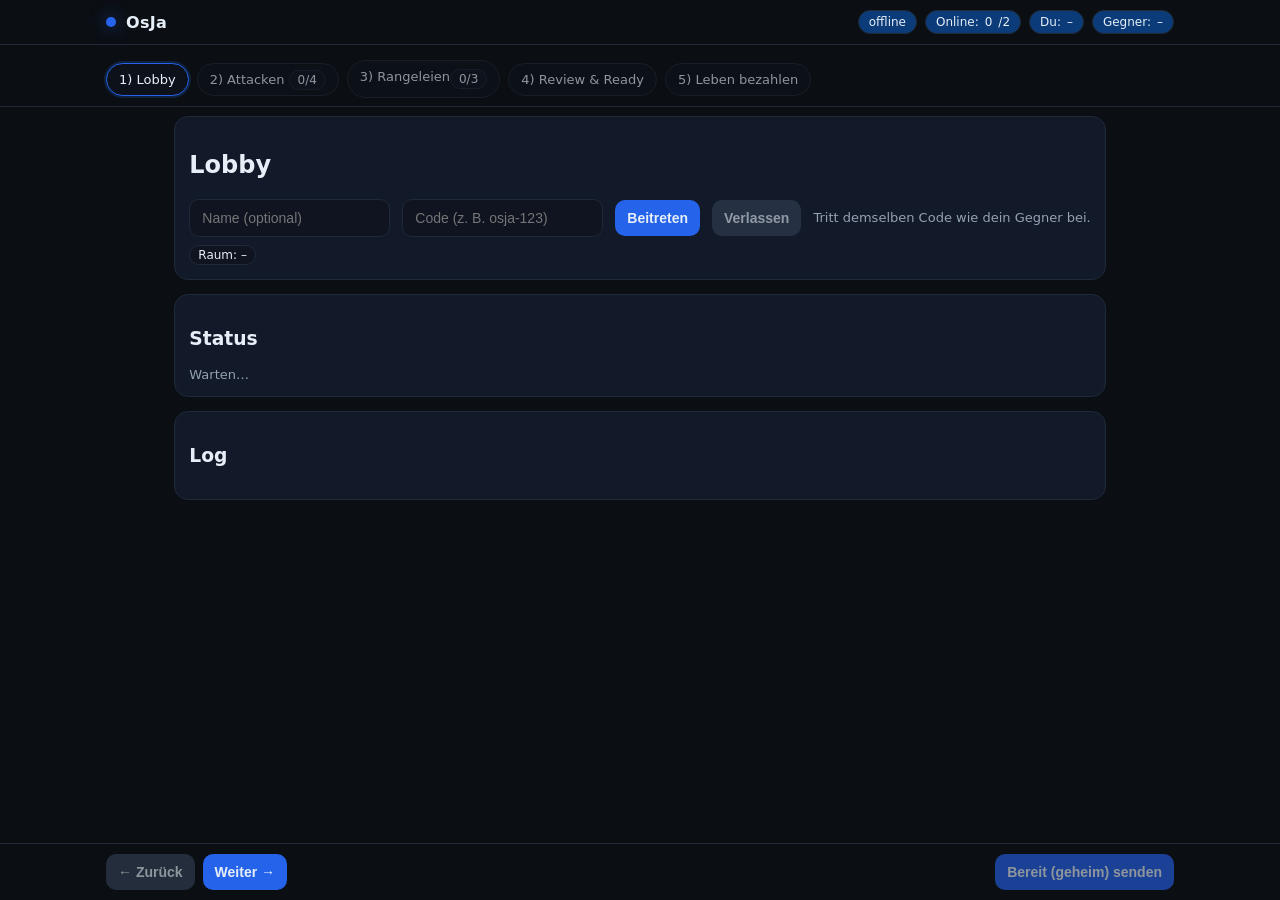
==== commit c0a0e4bd: "Fix logging, attack visibility, and reset issues" ====
--- a/battle.html
+++ b/battle.html
@@ -327,13 +327,10 @@
 
     if(actor.id==='me'){
       actions = [...state.me.knownAttacks];
-      readOnly = false;
     } else if(actor.id==='opp'){
-      // Gegner: Passiven (nur Anzeige) + bekannte Attacken (nur Anzeige)
       actions = [...state.opp.passives].map(p=>`${p} (Passiv)`).concat([...state.opp.knownAttacks]);
-      readOnly = true;
+      readOnly=true;
     } else {
-      // Monster
       if(actor.atk>0 && actor.canAttack!==false){ actions.push(`Monsterangriff (${actor.atk})`); }
       if(actor.passives) actions = actions.concat([...actor.passives].map(p=>`${p} (Passiv)`));
       if(actor.knownAttacks) actions = actions.concat([...actor.knownAttacks]);
@@ -346,20 +343,20 @@
     const row=document.createElement('div'); row.className='atk';
     const left=document.createElement('div');
     const desc=getAttackDesc(a);
-    left.innerHTML = `<b>${a}</b>${desc?`<div class="small">${desc}</div>`:''}`;
+    left.innerHTML = `<b>${a}</b>${desc?`<div class=\"small\">${desc}</div>`:''}`;
     const right=document.createElement('div');
     if(!readOnly && isOwn(actor?.id)){
       const btn=document.createElement('button'); btn.textContent='Wählen';
       btn.onclick=()=>{ state.selection.action=a; renderActions(); renderPriority(); };
       right.appendChild(btn);
     } else {
-      right.innerHTML = `<span class="small muted">Nur Anzeige</span>`;
+      right.innerHTML = `<span class=\"small muted\">Nur Anzeige</span>`;
     }
     row.appendChild(left); row.appendChild(right);
     if(state.selection.action===a){ row.style.outline='2px solid #2563eb'; }
     atkList.appendChild(row);
   });
-  if(actions.length===0){ atkList.innerHTML = `<div class="small">Für diese Einheit sind noch keine Attacken bekannt.</div>`; }
+  if(actions.length===0){ atkList.innerHTML = `<div class=\"small\">Für diese Einheit sind noch keine Attacken bekannt.</div>`; }
 }
 
 function renderAll(){ renderHpBars(); renderUnits(); renderActions(); renderPriority(); renderLog(); }
@@ -484,7 +481,7 @@
   'Hartes Training': { needsTarget:false, run: ({actorId})=>Engine.addRage({srcId:actorId,amount:10}) },
   'Messerstich': { needsTarget:true, run: ({actorId,targetId})=>Engine.damage({srcId:actorId,tgtId:targetId,base:20,modifiable:true,label:'Messerstich'}) },
   'Messerwürfe': { needsTarget:true, run: ({actorId,targetId})=>{ for(let i=0;i<4;i++) Engine.damage({srcId:actorId,tgtId:targetId,base:20,modifiable:true,label:'Messerwürfe',consume:i===3}); } },
-  'Letzter Wille': { needsTarget:true, run: ({actorId,targetId})=>{ for(let i=0;i<5;i++) Engine.damage({srcId:actorId,tgtId:targetId,base:20,modifiable:true,label:'Letzter Wille',consume=i===4}); } },
+  'Letzter Wille': { needsTarget:true, run: ({actorId,targetId})=>{ for(let i=0;i<5;i++) Engine.damage({srcId:actorId,tgtId:targetId,base:20,modifiable:true,label:'Letzter Wille',consume:i===4}); } },
   'Finale': { needsTarget:true, run: ({actorId,targetId})=>Engine.damage({srcId:actorId,tgtId:targetId,base:150,modifiable:true,label:'Finale'}) },
   'Seelenschlag': { needsTarget:true, run: ({actorId,targetId})=>{ Engine.damage({srcId:actorId,tgtId:targetId,base:120,modifiable:true,label:'Seelenschlag'}); Engine.damage({srcId:actorId,tgtId:actorId,base:50,modifiable:false,label:'Selbstschaden'}); } },
   'Gleichheit': { needsTarget:false, run: ({actorId})=>{ const enemy = actorId==='me'? state.opp : state.me; const me = actorId==='me'? state.me : state.opp; enemy.hp = Math.min(enemy.maxHp, me.hp); logLine({who: (actorId==='me'?'me':'opp'), text:`Gleicht die gegnerischen Leben auf ${enemy.hp} an.`}); } },
@@ -631,7 +628,6 @@
   state.opp = inflateUnit(remote.me); state.opp.id='opp';
   state.myMonsters = remote.oppMonsters.map(inflateUnit);
   state.oppMonsters = remote.myMonsters.map(inflateUnit);
-  // Log-Perspektive spiegeln
   state.log = (remote.log||[]).map(e=>({ ...e, who: e.who==='me'?'opp':e.who==='opp'?'me':e.who }));
 
   renderAll();
